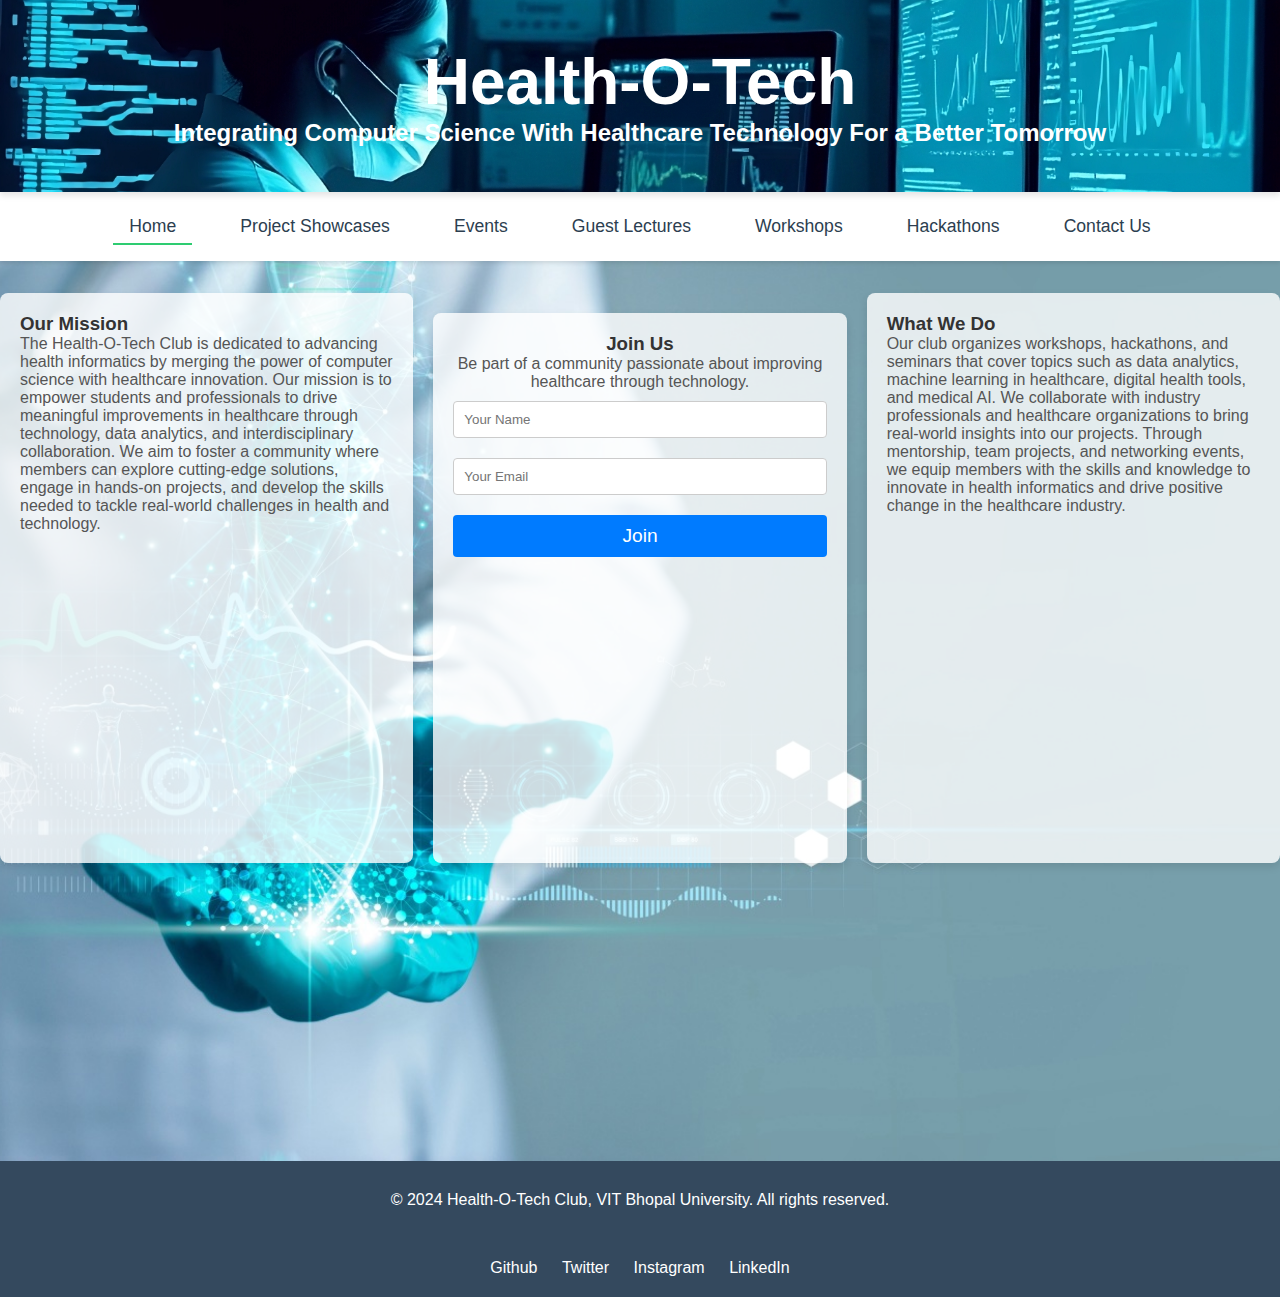
==== index.html @ 659c60cc "Add files" ====
<!DOCTYPE html>
<html>
<head>
  <title>Health-O-Tech</title>
  <meta charset="UTF-8">
  <meta name="viewport" content="width=device-width, initial-scale=1.0">
  <link rel="stylesheet" href="index.css">
</head>
<body>

<header class="header">
  <h1>Health-O-Tech</h1>
  <h2>Integrating Computer Science With Healthcare Technology For a Better Tomorrow</h2>
</header>

<nav class="nav">
  <button class="tab-button active" data-tab="home">Home</button>
  <button class="tab-button" data-tab="project-showcases">Project Showcases</button>
  <button class="tab-button" data-tab="events">Events</button>
  <button class="tab-button" data-tab="guest-lectures">Guest Lectures</button>
  <button class="tab-button" data-tab="workshops">Workshops</button>
  <button class="tab-button" data-tab="hackathons">Hackathons</button>
  <button class="tab-button" data-tab="contact us">Contact Us</button>
</nav>

<main class="content">
  <div class="tab-content active" id="home">
    <div class="background-gallery">
      <img alt="Picture_1" src="images/healthtech.jpg" class="active">
      <img alt="Picture_2" src="images/Bacteria.jpg">
      <img alt="Picture_3" src="images/statistics.avif">
      <img alt="Picture_4" src="images/healthtech.jpg">
      <img alt="Picture_5" src="images/DNA building.jpg">
      <img alt="Picture_6" src="images/oscar-nord-MuJHwDHbXUk-unsplash.jpg">
      <img alt="Picture_7" src="images/chromosomes.jpg">
      <img alt="Picture_8" src="images/national-cancer-institute-NIYgEglCIU4-unsplash.jpg">
    </div>


      <div class="card-grid" style="display: flex; gap: 20px;">
          <div class="card" style="background-color: rgba(255, 255, 255, 0.8); border-radius: 8px; padding: 20px; box-shadow: 0 4px 8px rgba(0, 0, 0, 0.1); flex: 1;">
              <h3 style="color: #333;">Our Mission</h3>
              <p style="color: #555;">The Health-O-Tech Club is dedicated to advancing health informatics by merging the power of computer science with healthcare innovation. Our mission is to empower students and professionals to drive meaningful improvements in healthcare through technology, data analytics, and interdisciplinary collaboration. We aim to foster a community where members can explore cutting-edge solutions, engage in hands-on projects, and develop the skills needed to tackle real-world challenges in health and technology.</p>
          </div>
  
          <div class="join-us-form" style="background-color: rgba(255, 255, 255, 0.8); border-radius: 8px; padding: 20px; box-shadow: 0 4px 8px rgba(0, 0, 0, 0.1); flex: 1;">
              <h3 style="color: #333;">Join Us</h3>
              <p style="color: #555;">Be part of a community passionate about improving healthcare through technology.</p>
              <form>
                  <input type="text" placeholder="Your Name" required style="width: 100%; padding: 10px; margin: 10px 0; border: 1px solid #ccc; border-radius: 4px;">
                  <input type="email" placeholder="Your Email" required style="width: 100%; padding: 10px; margin: 10px 0; border: 1px solid #ccc; border-radius: 4px;">
                  <button type="submit" style="background-color: #007BFF; color: white; padding: 10px 15px; border: none; border-radius: 4px; cursor: pointer;">Join</button>
              </form>
          </div>
  
          <div class="card" style="background-color: rgba(255, 255, 255, 0.8); border-radius: 8px; padding: 20px; box-shadow: 0 4px 8px rgba(0, 0, 0, 0.1); flex: 1;">
              <h3 style="color: #333;">What We Do</h3>
              <p style="color: #555;">Our club organizes workshops, hackathons, and seminars that cover topics such as data analytics, machine learning in healthcare, digital health tools, and medical AI. We collaborate with industry professionals and healthcare organizations to bring real-world insights into our projects. Through mentorship, team projects, and networking events, we equip members with the skills and knowledge to innovate in health informatics and drive positive change in the healthcare industry.</p>
          </div>
      </div>
  </div>
  


  <div class="tab-content" id="events" align="center">
    <h2>Upcoming Events</h2>
  </div>

  <div class="tab-content" id="guest-lectures" align="center">
    <h2>Recordings of lectures given by industry experts</h2>
  </div>

  <div class="tab-content" id="workshops" align="center">
    <h2>Interactive sessions for hands-on skill-building and collaboration.</h2>
  </div>

  <div class="tab-content" id="project-showcases" align="center">
    <h2>Click here to check out our latest project:</h2>
  <button align="center" onclick="window.location.href='Model.html'" class="view-model-button">Immunization Prediction Model</button>
  </div>

  <div class="tab-content" id="hackathons" align="center">
    <h2>Intense coding events where teams collaborate to create software or solutions in a limited time frame.</h2>
  </div>

  <div class="tab-content" id="contact us">
    <section class="contact-section">
      <h2 style="font-size: 2em;">Get in Touch</h2>
      <form>
          <input type="text" placeholder="Your Name" required>
          <input type="email" placeholder="Your Email" required>
          <textarea placeholder="Your Message"></textarea>
          <button type="submit">Send Message</button>
      </form>
    </section>
  </div>
</main>

<footer class="footer">
  <p>&copy; 2024 Health-O-Tech Club, VIT Bhopal University. All rights reserved.</p>
</footer>

<script>
// Tab functionality
document.querySelectorAll('.tab-button').forEach(button => {
  button.addEventListener('click', () => {
    document.querySelectorAll('.tab-button').forEach(btn => btn.classList.remove('active'));
    document.querySelectorAll('.tab-content').forEach(content => content.classList.remove('active'));
    
    button.classList.add('active');
    document.getElementById(button.dataset.tab).classList.add('active');
  });
});

// Background gallery functionality with fade effect
const backgroundImages = document.querySelectorAll('.background-gallery img');
let currentImageIndex = 0;

function updateBackgroundGallery() {
  backgroundImages.forEach((img, index) => img.classList.toggle('active', index === currentImageIndex));
  currentImageIndex = (currentImageIndex + 1) % backgroundImages.length;
}

setInterval(updateBackgroundGallery, 5000);
</script>

<footer>
  <div class="social-media">
      <a href="https://Github.com" target="_blank" aria-label="Check out our github">Github</a>
      <a href="https://twitter.com" target="_blank" aria-label="Follow us on Twitter">Twitter</a>
      <a href="https://instagram.com" target="_blank" aria-label="Follow us on Instagram">Instagram</a>
      <a href="https://linkedin.com" target="_blank" aria-label="Connect with us on LinkedIn">LinkedIn</a>
  </div>
</footer>

</body>
</html>
---- index.css ----
:root {
    --primary: #2ecc71;
    --secondary: #3498db;
    --dark: #2c3e50;
    --light: #ecf0f1;
}

* {
    margin: 0;
    padding: 0;
    box-sizing: border-box;
    font-family: 'Segoe UI', sans-serif;
}

body {
    background: var(--light);
    color: var(--dark);
    height: 100vh;
    overflow: auto;
}

.header {
    padding: 2rem;
    text-align: center;
    color: white;
    box-shadow: 0 4px 6px rgba(0,0,0,0.1);
}

.logo {
    width: 80px;
    height: 80px;
    margin-bottom: 1rem;
    animation: pulse 2s infinite;
}

@keyframes pulse {
    0% { transform: scale(1); }
    50% { transform: scale(1.05); }
    100% { transform: scale(1); }
}

.nav {
    background: white;
    padding: 1rem;
    display: flex;
    justify-content: center;
    gap: 2rem;
    box-shadow: 0 2px 4px rgba(0,0,0,0.1);
    overflow: auto;
}

.tab-button {
    border: none;
    background: none;
    padding: 0.5rem 1rem;
    cursor: pointer;
    font-size: 1.1rem;
    color: var(--dark);
    position: relative;
}

.tab-button::after {
    content: '';
    position: absolute;
    bottom: 0;
    left: 0;
    width: 0;
    height: 2px;
    background: var(--primary);
    transition: width 0.3s;
}

.tab-button.active::after {
    width: 100%;
}

.content {
    padding: 0;
    max-width: 100%;
    margin: 0;
}

.tab-content {
    display: none;
    position: relative;
    height: 100vh;
    width: 100vw;
}

.tab-content.active {
    display: block;
}

.background-gallery {
    position: absolute;
    top: 0;
    left: 0;
    width: 100%;
    height: 100%;
    z-index: -1;
}

.background-gallery img {
    width: 100vw;
    height: 100vh;
    object-fit: cover;
    opacity: 0;
    position: absolute;
    transition: opacity 1s ease-in-out;
}

.background-gallery img.active {
    opacity: 1;
}

.centered-content {
    position: relative;
    z-index: 1;
    text-align: center;
    margin: 2rem 0;
}

.card-grid {
    display: grid;
    grid-template-columns: repeat(auto-fit, minmax(300px, 1fr));
    gap: 2rem;
    margin-top: 2rem;
}

.card {
    background: white;
    padding: 1.5rem;
    border-radius: 10px;
    box-shadow: 0 2px 4px rgba(0,0,0,0.1);
    transition: transform 0.3s;
}

.card:hover {
    transform: translateY(-5px);
}

.view-model-button {
    display: block;
    align-content: center;
    padding: 15px;
    font-size: 1.5rem;
    color: white;
    background-color: var(--primary);
    border: none;
    border-radius: 5px;
    cursor: pointer;
    transition: background-color 0.3s;
    margin-top: 20px;
}

.view-model-button:hover {
    background-color: var(--secondary);
}

.contact-section {
    background: #4CAF50;
    color: #fff;
    padding: 160px 20px;
    text-align: center;
}

.contact-section form {
    max-width: 600px;
    margin: auto;
}

.contact-section input,
.contact-section textarea {
    width: 100%;
    padding: 30px;
    margin: 10px 0;
    border: none;
    border-radius: 5px;
    box-shadow: 0 2px 5px rgba(0, 0, 0, 0.1);
}

.contact-section button {
    background: #007acc;
    color: #fff;
    border: none;
    padding: 15px 30px;
    cursor: pointer;
    font-size: 1.2em;
    border-radius: 5px;
    transition: background 0.3s, transform 0.3s;
}

.contact-section button:hover {
    background: #005999;
    transform: scale(1.1);
}

.social-media a {
    color: white;
    text-decoration: none;
    margin: 0 10px;
    transition: color 0.3s;
}

.social-media a:hover {
    color: #3498db;
}

footer {
    text-align: center;
    padding: 20px;
    background: #34495e;
    color: white;
}

footer p {
    margin: 10px 0;
}

.tab-content.active {
    position: relative;
    overflow: auto;
}

.header {
    text-align: center;
    color: white;
    position: relative;
    z-index: 10;
    background-image: url('upscaled.jpeg');
    background-size: cover;
    background-position: center;
    padding: 45px 20px;
}

.header h1 {
    font-size: 4rem;
    margin: 0;
}

.join-us-form {
    background: #4CAF50;
    color: #fff;
    padding: 50px 20px;
    text-align: center;
    margin-top: 20px;
    height: 550px;
    overflow-y: auto;
    max-width: 600px;
    margin-left: auto;
    margin-right: auto;
}

.join-us-form input,
.join-us-form button {
    width: 100%;
    padding: 40px;
    margin: 10px 0;
    border: none;
    border-radius: 5px;
}

.join-us-form button {
    background: #007acc;
    color: #fff;
    cursor: pointer;
    font-size: 1.2em;
}

.join-us-form button:hover {
    background: #005999;
}


@media (max-width: 768px) {
    .header h1 {
        font-size: 2.5rem;
    }

    .header h2 {
        font-size: 0.6rem;
    }

    .header{
        padding: 20px;
    }


    .nav {
        flex-direction: column;
        align-items: center;
        gap: 1rem;
    }

    .card-grid {
        display: flex;
        flex-direction: column;
        gap: 1rem;
    }

    .join-us-form {
        padding: 20px;
        height: auto;
        max-width: 90%;
        margin: 20px auto;
    }

    .join-us-form input,
    .join-us-form button {
        padding: 10px;
    }

    .contact-section {
        padding: 40px 10px;
    }

    .tab-content {
        height: auto;
        overflow-y: auto;
    }

    .background-gallery {
        display: none;
    }
}
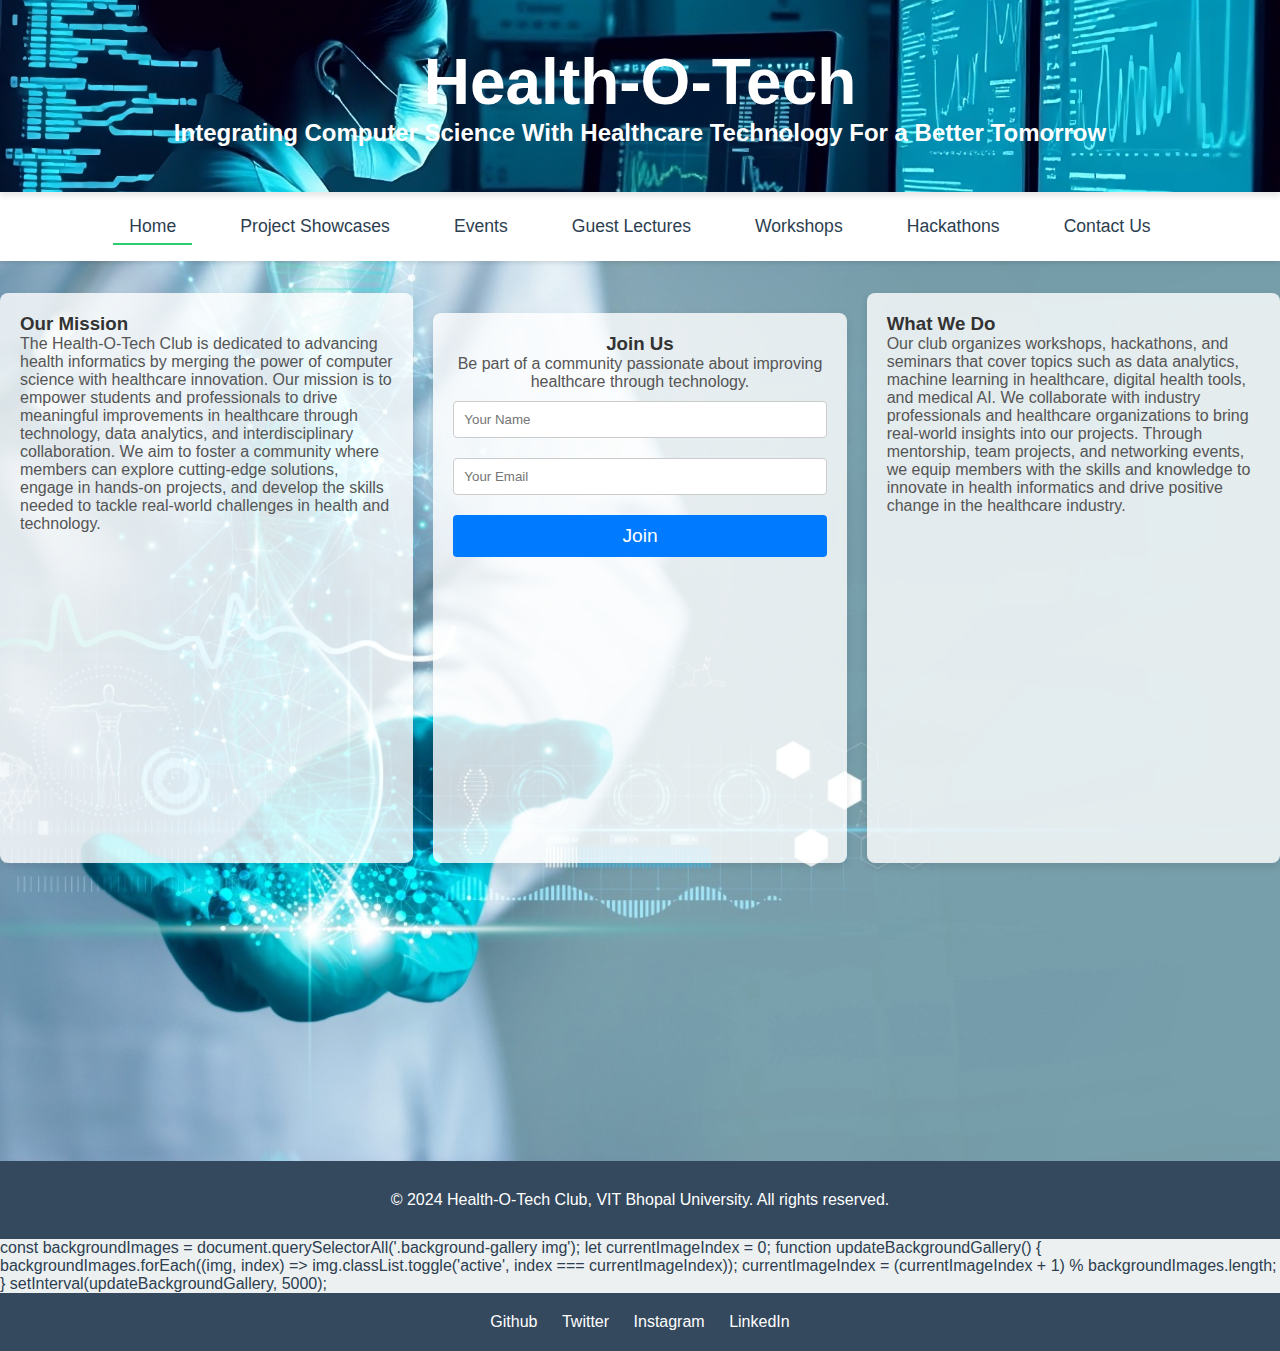
==== commit 0a84bac0: "Update index.html" ====
--- a/index.html
+++ b/index.html
@@ -99,20 +99,8 @@
 <footer class="footer">
   <p>&copy; 2024 Health-O-Tech Club, VIT Bhopal University. All rights reserved.</p>
 </footer>
+    
 
-<script>
-// Tab functionality
-document.querySelectorAll('.tab-button').forEach(button => {
-  button.addEventListener('click', () => {
-    document.querySelectorAll('.tab-button').forEach(btn => btn.classList.remove('active'));
-    document.querySelectorAll('.tab-content').forEach(content => content.classList.remove('active'));
-    
-    button.classList.add('active');
-    document.getElementById(button.dataset.tab).classList.add('active');
-  });
-});
-
-// Background gallery functionality with fade effect
 const backgroundImages = document.querySelectorAll('.background-gallery img');
 let currentImageIndex = 0;
 
@@ -134,4 +122,4 @@
 </footer>
 
 </body>
-</html>+</html>
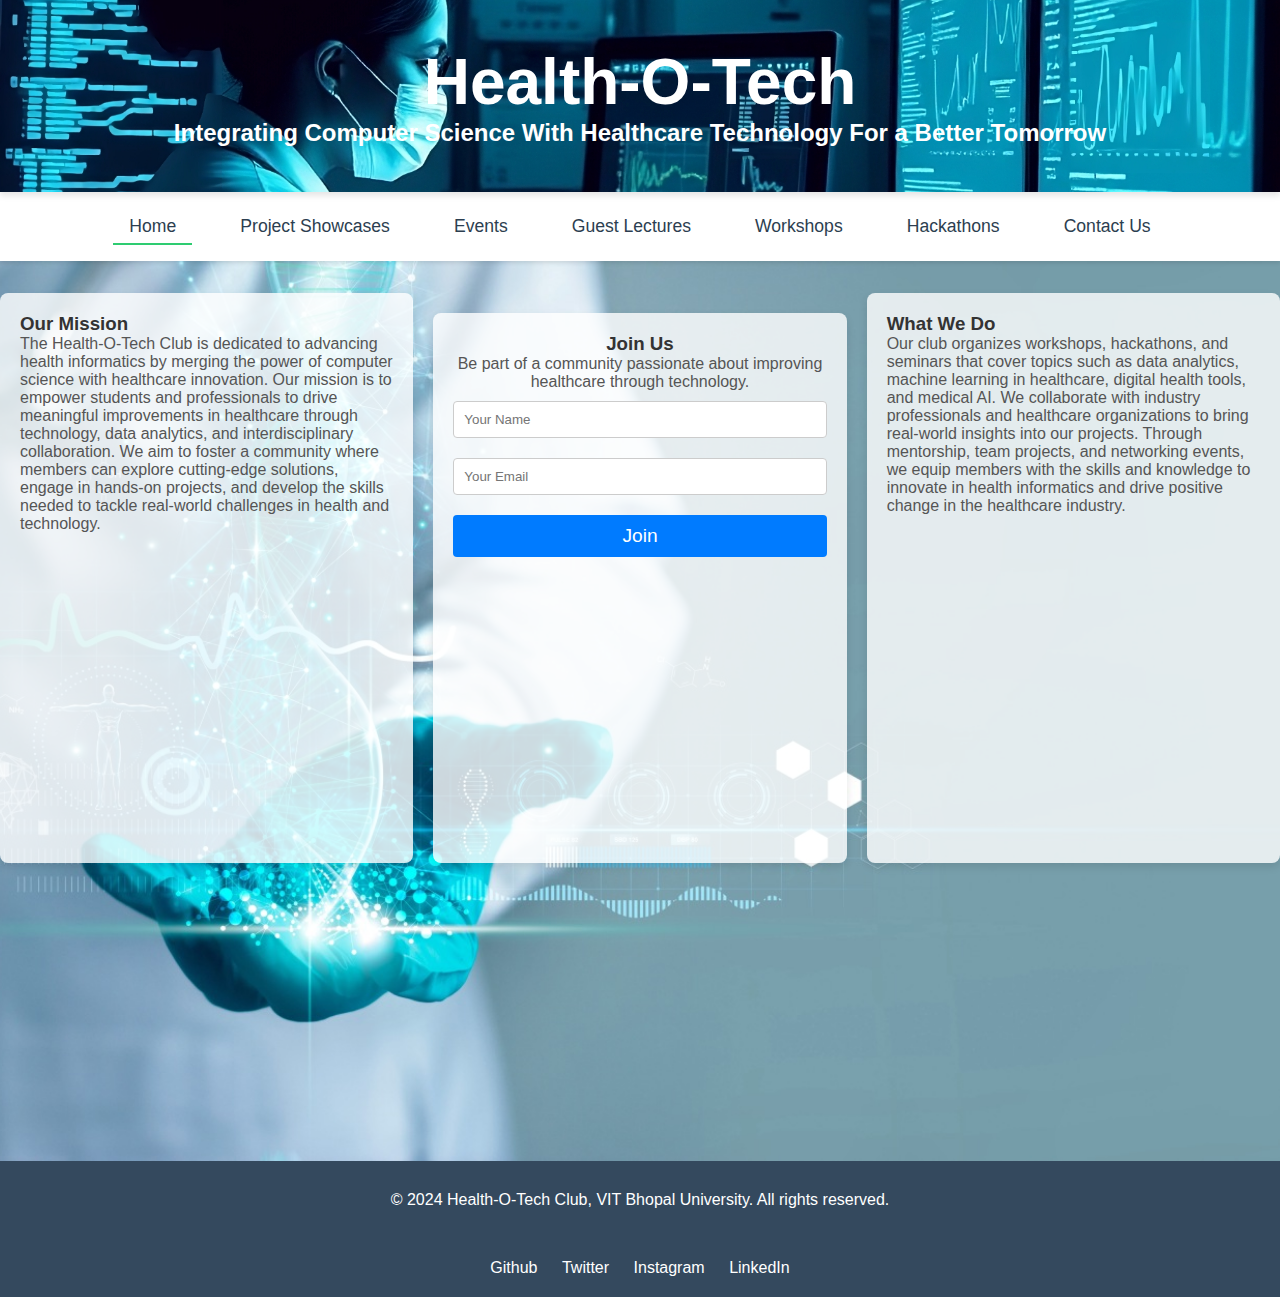
==== commit 9d3e9775: "Update index.html" ====
--- a/index.html
+++ b/index.html
@@ -99,8 +99,20 @@
 <footer class="footer">
   <p>&copy; 2024 Health-O-Tech Club, VIT Bhopal University. All rights reserved.</p>
 </footer>
+
+<script>
+// Tab functionality
+document.querySelectorAll('.tab-button').forEach(button => {
+  button.addEventListener('click', () => {
+    document.querySelectorAll('.tab-button').forEach(btn => btn.classList.remove('active'));
+    document.querySelectorAll('.tab-content').forEach(content => content.classList.remove('active'));
     
+    button.classList.add('active');
+    document.getElementById(button.dataset.tab).classList.add('active');
+  });
+});
 
+// Background gallery functionality with fade effect
 const backgroundImages = document.querySelectorAll('.background-gallery img');
 let currentImageIndex = 0;
 
